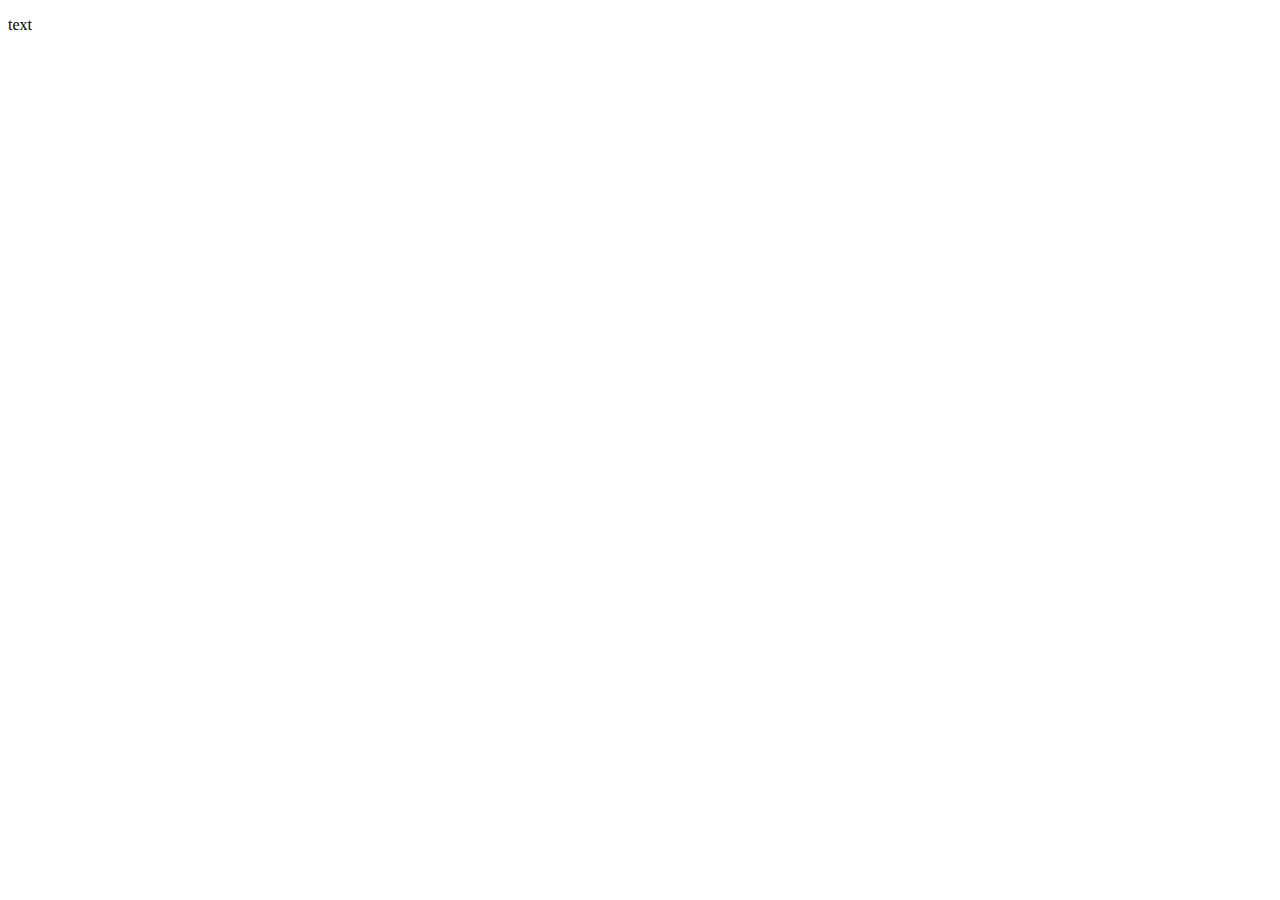
==== pages/azazel.html @ 29ecdb1b "stuff" ====
<!DOCTYPE html>
<html lang="en">

<head>
    <meta charset="UTF-8">
    <meta name="viewport" content="width=device-width, initial-scale=1.0">
    <link rel="stylesheet" href="azazel.css">
    <title>Azazel</title>
</head>

<body>
    <div class="site">
        <div class="card">
            <p>text</p>
        </div>
    </div>
</body>

</html>
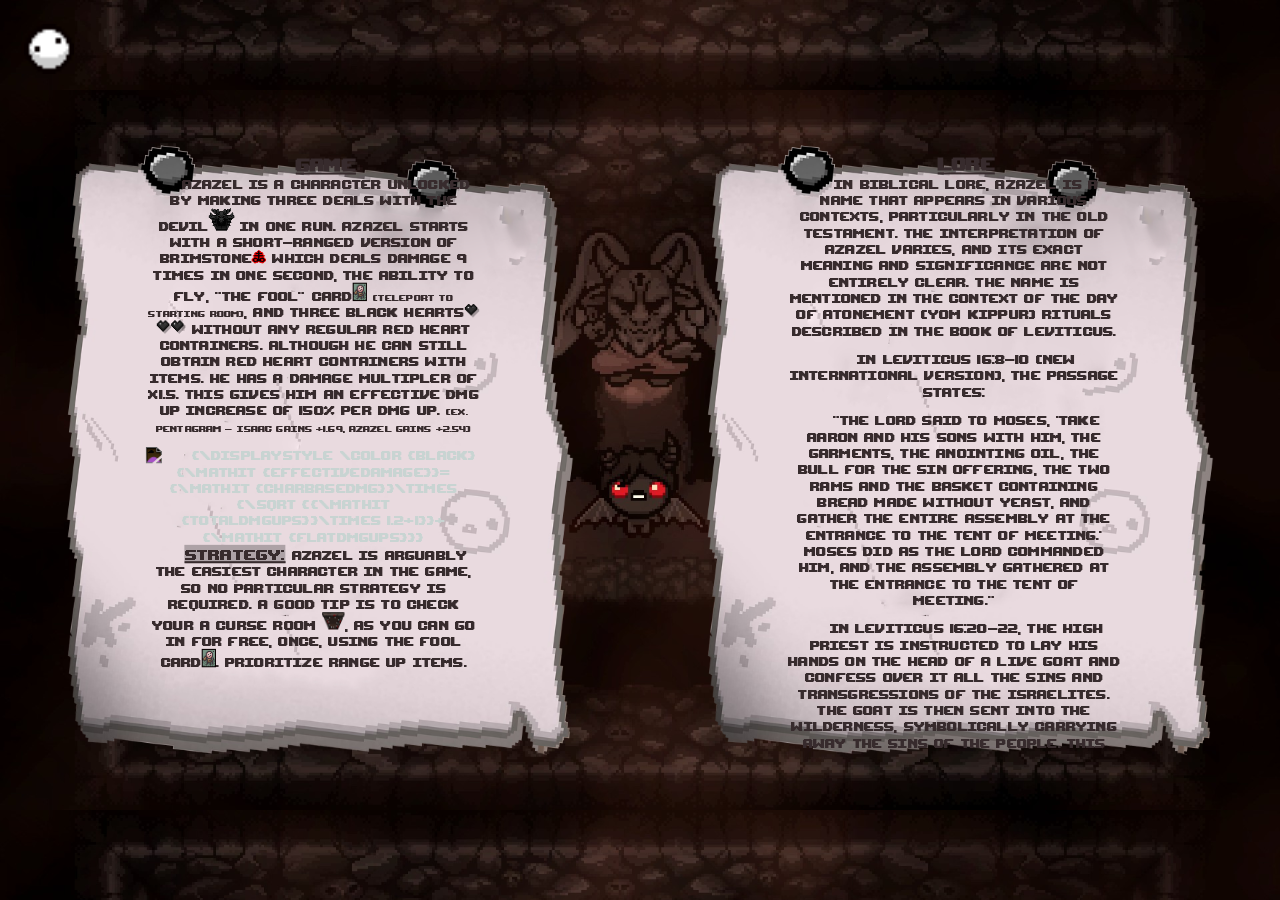
==== commit 2eb2eba6: "Demo done" ====
--- a/pages/azazel.html
+++ b/pages/azazel.html
@@ -4,16 +4,118 @@
 <head>
     <meta charset="UTF-8">
     <meta name="viewport" content="width=device-width, initial-scale=1.0">
-    <link rel="stylesheet" href="azazel.css">
-    <title>Azazel</title>
+    <link rel="stylesheet" href="../resources/styles/detail_page.css">
+    <link rel="icon" href="../resources/images/characters/Transition_Judas_webp.png">
+    <title>Judas</title>
 </head>
 
 <body>
-    <div class="site">
-        <div class="card">
-            <p>text</p>
-        </div>
+    <audio src="../resources/sfx/lazy.wav" type="audio/wav"></audio>
+    <audio src="../resources/sfx/lazy1.wav" type="audio/wav"></audio>
+    <audio src="../resources/sfx/lazy2.wav" type="audio/wav"></audio>
+    <audio src="../resources/sfx/lazy3.wav" type="audio/wav"></audio>
+    <audio src="../resources/sfx/lazy4.wav" type="audio/wav"></audio>
+    <audio src="../resources/sfx/lazy5.wav" type="audio/wav"></audio>
+    <audio src="../resources/sfx/lazy6.wav" type="audio/wav"></audio>
+    <audio src="../resources/sfx/lazy7.wav" type="audio/wav"></audio>
+    <audio src="../resources/sfx/lazy8.wav" type="audio/wav"></audio>
+    <audio src="../resources/sfx/lazy9.wav" type="audio/wav"></audio>
+
+    <div class="site-azazel">
+        <img class="home-btn" src="../resources/images/items/Trinket_Lazy_Worm_icon_webp.png" alt=""
+            onclick="playAudio()">
+        <ul class="cards">
+            <li class="card">
+                <div class="content">
+                    <h1>Game</h1>
+                    <p>Azazel is a character unlocked by making three deals with the Devil<img
+                            src="../resources/images/misc_items/Devil_Room_webp.png" width="25" height="22"> in one run.
+                        Azazel starts
+                        with a short-ranged version of Brimstone<img alt="Full red heart"
+                            src="../resources/images/items/Brimstone_Icon_webp.png" width="14" height="13"> which deals
+                        damage 9 times in one second, the ability to fly, "The Fool" card<img src="../resources/images/items/Pickup_0_-_The_Fool_icon_webp.png" alt=""> <span
+                            style="font-size: 12px;">(teleport to starting room)</span>, and
+                        three Black Hearts<img class="item-ico" alt="Full red heart"
+                            src="../resources/images/misc_items/HUD_heart_black_full_webp.png" width="14"
+                            height="13"><img class="item-ico" alt="Full red heart"
+                            src="../resources/images/misc_items/HUD_heart_black_full_webp.png" width="14"
+                            height="13"><img class="item-ico" alt="Full red heart"
+                            src="../resources/images/misc_items/HUD_heart_black_full_webp.png" width="14" height="13">
+                        without any regular Red Heart containers. Although he can still obtain Red Heart containers with
+                        items. He has a damage multipler of x1.5. This gives him an effective dmg up increase of 150%
+                        per dmg up. <span style="font-size: 12px;">(ex. Pentagram - Isaac gains +1.69, Azazel gains
+                            +2.54)</span>
+                    </p>
+                    <img src="https://services.fandom.com/mathoid-facade/v1/media/math/render/svg/99acb660535ab9c2fef27badd0cf4e5773c51221"
+                        class="mwe-math-fallback-image-display" aria-hidden="true"
+                        style="width:45.135ex; height:3.509ex; filter: invert(100%);"
+                        alt="{\displaystyle \color {black}{\mathit {EffectiveDamage}}={\mathit {CharBaseDmg}}\times {\sqrt {{\mathit {TotalDmgUps}}\times 1.2+1}}+{\mathit {FlatDmgUps}}}">
+
+                    <p> <mark style="font-size: 20px; text-decoration: underline;">Strategy:</mark> Azazel is arguably
+                        the easiest character in the game, so no particular strategy is required. A good tip is to check
+                        your a curse room <img src="../resources/images/misc_items/Curse_Room_Door_webp.png" width="22" height="17">, as you can go in for free, once, using The Fool card<img src="../resources/images/items/Pickup_0_-_The_Fool_icon_webp.png" alt="">. Prioritize range up items.</p>
+                </div>
+            </li>
+            <li class="card">
+                <div class="content">
+                    <h1>Lore</h1>
+                    <p>In biblical lore, Azazel is a name that appears in various contexts, particularly in the Old
+                        Testament. The
+                        interpretation of Azazel varies, and its exact meaning and significance are not entirely clear.
+                        The name is mentioned in
+                        the context of the Day of Atonement (Yom Kippur) rituals described in the book of Leviticus.</p>
+
+                    <p>In Leviticus 16:8-10 (New International Version), the passage states:</p>
+
+                    <p>"The Lord said to Moses, 'Take Aaron and his sons with him, the garments, the anointing oil, the
+                        bull for the sin
+                        offering, the two rams and the basket containing bread made without yeast, and gather the entire
+                        assembly at the
+                        entrance to the tent of meeting.' Moses did as the Lord commanded him, and the assembly gathered
+                        at the entrance to
+                        the tent of meeting."</p>
+
+                    <p>In Leviticus 16:20-22, the high priest is instructed to lay his hands on the head of a live goat
+                        and confess over it
+                        all the sins and transgressions of the Israelites. The goat is then sent into the wilderness,
+                        symbolically carrying
+                        away the sins of the people. This goat is sometimes referred to as the "scapegoat."</p>
+
+                    <p>The term "Azazel" is associated with this scapegoat. Some interpretations suggest that Azazel may
+                        represent a demon
+                        or a symbolic figure associated with the wilderness or desolation. The exact identity and nature
+                        of Azazel have been
+                        the subject of much debate and speculation throughout history.</p>
+
+                    <p>In later Jewish tradition and some apocryphal texts, Azazel is sometimes depicted as a fallen
+                        angel or a rebellious
+                        figure. However, it's important to note that these later interpretations are not explicitly
+                        found in the canonical
+                        Hebrew Bible.</p>
+
+                    <p>The understanding of Azazel varies among different religious traditions and interpretations, and
+                        it's important to
+                        consider the historical and cultural context of the biblical passages in question.</p>
+                    </p>
+                    <img src="https://upload.wikimedia.org/wikipedia/commons/thumb/d/de/Azazel.jpg/250px-Azazel.jpg"
+                        alt="Lore Azazel" class="lore-img">
+                    <p> <mark style="font-size: 20px; text-decoration: underline;">Connection with game lore</mark>:
+                        Another sinful persona Isaac imagines himself as. He sees himself as guilty of everything wrong in his life, so he imagines himself as a scapegoat, the one to take all the blame and sins of his family, and repent.
+                    </p>
+                </div>
+            </li>
+        </ul>
     </div>
+    <script>
+        let sfx = document.getElementsByTagName("audio");
+
+        function playAudio() {
+            x = sfx.item([Math.random() * 10]);
+            x.play();
+
+            setTimeout(function () { window.location = '../../index.html' }, 1500)
+        }
+    </script>
 </body>
 
 </html>--- a/resources/styles/detail_page.css
+++ b/resources/styles/detail_page.css
@@ -0,0 +1,140 @@
+@font-face {
+    font-family: "Upheavel";
+    src: url('../upheavtt.ttf') format('truetype');
+  }
+
+* {
+    padding: 0;
+    margin: 0;
+    font-family: 'Upheavel';
+    color: #372b2d;
+    font-size: 1.008em;
+}
+
+.site-cain {
+    height: 100%;
+    background: url(../images/backgrounds/cain_room.jpg);
+    background-position: center;
+    background-size: contain;
+}
+
+.site-isaac {
+    height: 100%;
+    background: url(../images/backgrounds/20240120202910_1.jpg);
+    background-position: center;
+    background-size: contain;
+}
+
+.site-maggy {
+    height: 100%;
+    background: url(../images/backgrounds/maggy_room.jpg);
+    background-position: center;
+    background-size: contain;
+}
+
+.site-judas {
+    height: 100%;
+    background: url(../images/backgrounds/judas_room.jpg);
+    background-position: center;
+    background-size: contain;
+}
+
+.site-azazel {
+    height: 100%;
+    background: url(../images/backgrounds/azazel_room.jpg);
+    background-position: center;
+    background-size: contain; 
+}
+
+.site-jae {
+    height: 100%;
+    background: url(../images/backgrounds/jae_room.jpg);
+    background-position: center;
+    background-size: contain; 
+}
+
+.home-btn {
+    position: absolute;
+    margin-top: 24px;
+    margin-left: 24px;
+    height: 50px;
+    width: 50px;
+    cursor: pointer;
+}
+
+img.background {
+    position: absolute;
+    left: 0px;
+    top: 0px;
+    z-index: -1;
+    width: 100%;
+    height: 100%;
+    filter: blur(5px);
+}
+
+.cards {
+    display: flex;
+    justify-content:space-around;
+    align-items: center;
+    height: 100vh;
+}
+
+.card {
+    width: 33%;
+    background: url(../images/content-note.png);
+    background-position: center;
+    background-size: contain;
+    background-repeat: no-repeat;
+    scale: 1.2;
+    display: flex;
+    justify-content: center;
+}
+
+.content {
+    height: 65vh;
+    width: 78%;
+    text-align: center;
+    text-indent: 24px;
+    scale: 0.85;
+    margin-right: 10px;
+    overflow: scroll;
+    scrollbar-width: none;
+    text-overflow:clip;
+}
+
+.content h1{
+    text-decoration: underline;
+    font-size: 24px;
+}
+
+.content p {
+    margin-bottom: 12px;
+}
+
+mark {
+    background-color: rgba(173, 162, 166, 1);
+}  
+
+.lore-img {
+    width: 80%; 
+    border-radius: 8px; 
+    filter: drop-shadow(0 0 0.75rem black);
+    margin-bottom: 12px;
+}
+
+.lore-img:hover {
+    scale: 1.2;
+}
+
+button {
+    background: none;
+    border: none;
+}
+
+button:hover span {
+    display: none;
+}
+
+button:hover::before {
+    content: "Jk. Give up. Cry.";
+}
